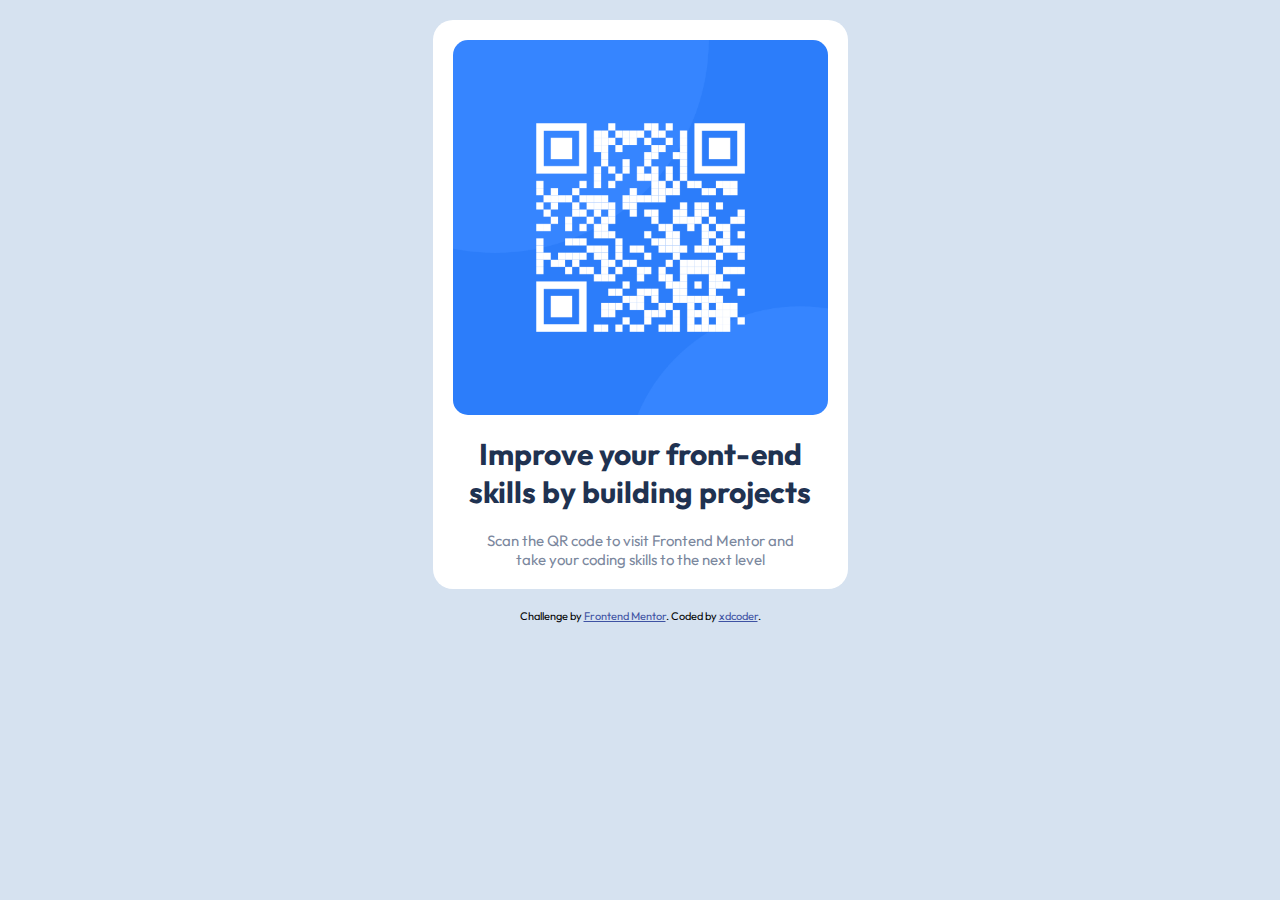
==== index.html @ 4ef51181 "dik" ====
<!DOCTYPE html>
<html lang="en">
<head>
  <meta charset="UTF-8">
  <meta name="viewport" content="width=device-width, initial-scale=1.0"> <!-- displays site properly based on user's device -->

  <link href='https://fonts.googleapis.com/css?family=Outfit' rel='stylesheet'>
  <link rel="icon" type="image/png" sizes="32x32" href="./images/favicon-32x32.png">
  <link rel="stylesheet" href="styles.css">
  
  <title>Frontend Mentor | QR code component</title>

</head>
<body>
  <div class="container">
  <div class="main">
    <img src="./images/image-qr-code.png">
    <h3>Improve your front-end skills by building projects</h3>

    <p>Scan the QR code to visit Frontend Mentor and take your coding skills to the next level</p>
  </div>
</div>

  
  <div class="attribution">
    Challenge by <a href="https://www.frontendmentor.io?ref=challenge" target="_blank">Frontend Mentor</a>. 
    Coded by <a href="#">xdcoder</a>.
  </div>
</body>
</html>
---- styles.css ----
:root {
    --white : hsl(0, 0%, 100%);
    --lightgray: hsl(212, 45%, 89%);
    --grayishblue: hsl(220, 15%, 55%);
    --darkblue: hsl(218, 44%, 22%);
}

*{
    margin:0;
    padding:0;
}
.attribution { 
    font-size: 11px;         
    text-align: center; }
.attribution a { 
    color: hsl(228, 45%, 44%); }

body{
    font-family: 'Outfit';
    font-size: 15px;
    background-color: var(--lightgray);
}
.container{
    background-color: var(--white);
    width:375px;
    align-items: center;
    margin: 20px auto;
    justify-content: center;
    padding:20px;
    border-radius:20px;
}
.main{
    display:flex;
    flex-direction: column;
    text-align: center;
}
.main img{
    border-radius:15px;
}
.main h3{
    font-weight: 700;
    padding: 20px 0;
    font-size:30px;
    color: var(--darkblue);
}
.main p{
    font-weight: 300px;
    padding: 0 20px ;
    color: var(--grayishblue);
}
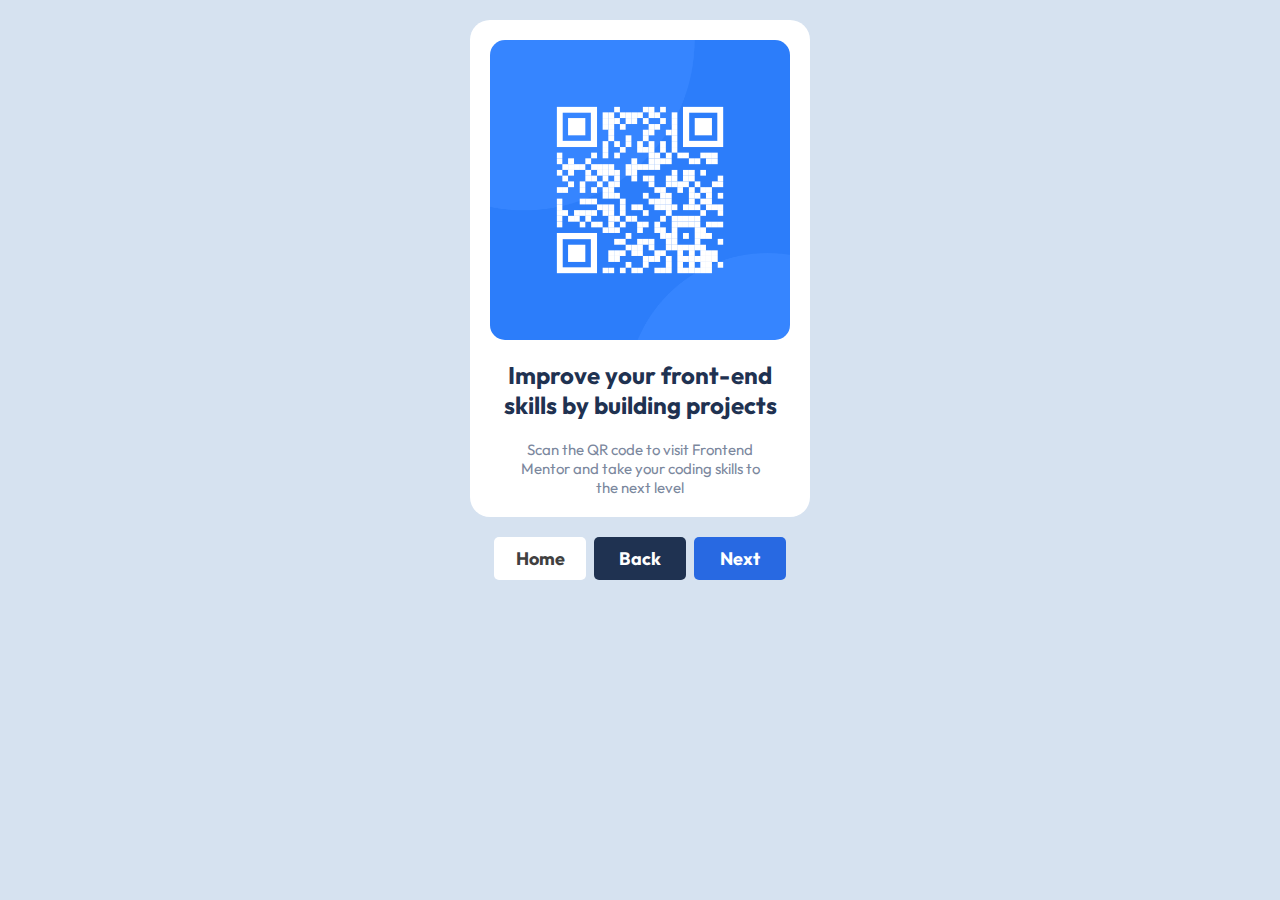
==== commit ee2f1aa0: "navigation buttons" ====
--- a/index.html
+++ b/index.html
@@ -1,30 +1,40 @@
 <!DOCTYPE html>
 <html lang="en">
-<head>
-  <meta charset="UTF-8">
-  <meta name="viewport" content="width=device-width, initial-scale=1.0"> <!-- displays site properly based on user's device -->
+  <head>
+    <meta charset="UTF-8" />
+    <meta name="viewport" content="width=device-width, initial-scale=1.0" />
+    <!-- displays site properly based on user's device -->
 
-  <link href='https://fonts.googleapis.com/css?family=Outfit' rel='stylesheet'>
-  <link rel="icon" type="image/png" sizes="32x32" href="./images/favicon-32x32.png">
-  <link rel="stylesheet" href="styles.css">
-  
-  <title>Frontend Mentor | QR code component</title>
+    <link
+      href="https://fonts.googleapis.com/css?family=Outfit"
+      rel="stylesheet"
+    />
+    <link
+      rel="icon"
+      type="image/png"
+      sizes="32x32"
+      href="./images/favicon-32x32.png"
+    />
+    <link rel="stylesheet" href="styles.css" />
 
-</head>
-<body>
-  <div class="container">
-  <div class="main">
-    <img src="./images/image-qr-code.png">
-    <h3>Improve your front-end skills by building projects</h3>
+    <title>Frontend Mentor | QR code component</title>
+  </head>
+  <body>
+    <div class="container">
+      <div class="main">
+        <img src="./images/image-qr-code.png" />
+        <h3>Improve your front-end skills by building projects</h3>
 
-    <p>Scan the QR code to visit Frontend Mentor and take your coding skills to the next level</p>
-  </div>
-</div>
-
-  
-  <div class="attribution">
-    Challenge by <a href="https://www.frontendmentor.io?ref=challenge" target="_blank">Frontend Mentor</a>. 
-    Coded by <a href="#">xdcoder</a>.
-  </div>
-</body>
-</html>+        <p>
+          Scan the QR code to visit Frontend Mentor and take your coding skills
+          to the next level
+        </p>
+      </div>
+    </div>
+    <div class="buttons">
+      <div class="home"><a href="../index.html">Home</a></div>
+      <div class="back"><a href="../index.html">Back</a></div>
+      <div class="next"><a href="../results_summary_component/index.html">Next</a></div>
+    </div>
+  </body>
+</html>
--- a/styles.css
+++ b/styles.css
@@ -9,11 +9,7 @@
     margin:0;
     padding:0;
 }
-.attribution { 
-    font-size: 11px;         
-    text-align: center; }
-.attribution a { 
-    color: hsl(228, 45%, 44%); }
+
 
 body{
     font-family: 'Outfit';
@@ -22,7 +18,7 @@
 }
 .container{
     background-color: var(--white);
-    width:375px;
+    width:300px;
     align-items: center;
     margin: 20px auto;
     justify-content: center;
@@ -40,11 +36,48 @@
 .main h3{
     font-weight: 700;
     padding: 20px 0;
-    font-size:30px;
+    font-size:24px;
     color: var(--darkblue);
 }
 .main p{
     font-weight: 300px;
     padding: 0 20px ;
     color: var(--grayishblue);
+}
+
+/* navigation buttons code */
+
+.buttons{
+    display :flex;
+    justify-content: space-around;
+    width:300px;
+    margin: auto;
+    font-size: 18px;
+    font-weight: 700;
+}
+.buttons a{
+    text-decoration: none;
+    color:white;
+}
+
+.buttons .back{
+    background-color: hsl(218, 44%, 22%);
+}
+.buttons .next{
+    background-color: hsl(219, 76%, 52%);
+}
+.buttons .home{
+    background-color: hsl(0,0%,100%);
+}
+.buttons .home a{
+    color:hsl(0, 0%, 25%);
+}
+.buttons .next,.back,.home{
+    width:24%;
+    text-align: center;
+    padding:10px;
+    border-radius: 5px;
+}
+.buttons .next:hover,.back:hover,.home:hover{
+    box-shadow: rgba(0, 0, 0, 0.19) 0px 10px 20px, rgba(0, 0, 0, 0.23) 0px 6px 6px;
 }